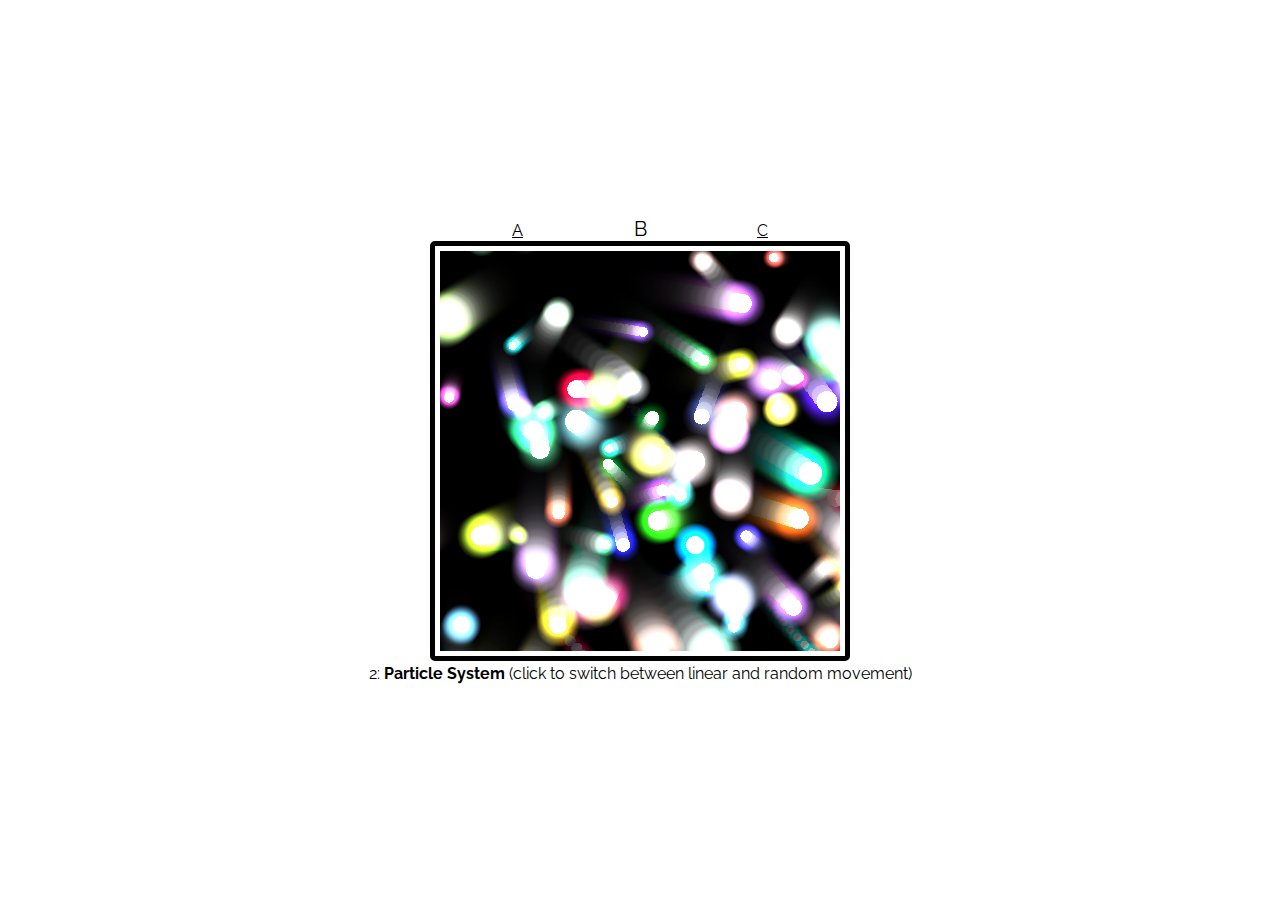
==== canvas2.html @ 9d69a151 "Put canvas on different pages" ====
<!DOCTYPE html>
<html>
	<head>
		<title>Canvas Playground</title>
		<link href="https://fonts.googleapis.com/css?family=Raleway:300" rel="stylesheet" type="text/css">
		<link rel="stylesheet" href="main.css">
		<link rel="icon" href="flavicon.png">
	</head>
	<body>
		<div class="container2">
			<ul class="nav">
				<li><a href="index.html">A</a></li>
				<li>B</li>
				<li><a href="canvas3.html">C</a></li>
			</ul>
			<canvas id="two" width = "400" height = "400"></canvas>
			<p>2: <b>Particle System</b> (click to switch between linear and random movement)</p>
		</div>
		<script src="canvas2.js"></script>
	</body>
</html>
---- main.css ----
* {
	margin: 0;
	border: 0;
	font-size: 100%;
}

body, html {
	height: 100vh;
	width: 100%;
}

.container1 {
	height: 100%;
	width: 100%;
	display: -webkit-box;
	display: -ms-flexbox;
	display: flex;
	-webkit-box-pack: center;
	    -ms-flex-pack: center;
	        justify-content: center;
	-webkit-box-align: center;
	    -ms-flex-align: center;
	        align-items: center;
	-webkit-box-orient: vertical;
	-webkit-box-direction: normal;
	    -ms-flex-direction: column;
	        flex-direction: column;
	text-align: center;
}

.container2 {
	height: 100%;
	width: 100%;
	display: -webkit-box;
	display: -ms-flexbox;
	display: flex;
	-webkit-box-pack: center;
	    -ms-flex-pack: center;
	        justify-content: center;
	-webkit-box-align: center;
	    -ms-flex-align: center;
	        align-items: center;
	-webkit-box-orient: vertical;
	-webkit-box-direction: normal;
	    -ms-flex-direction: column;
	        flex-direction: column;
	text-align: center;
}

.container3 {
	height: 100%;
	width: 100%;
	display: -webkit-box;
	display: -ms-flexbox;
	display: flex;
	-webkit-box-pack: center;
	    -ms-flex-pack: center;
	        justify-content: center;
	-webkit-box-align: center;
	    -ms-flex-align: center;
	        align-items: center;
	-webkit-box-orient: vertical;
	-webkit-box-direction: normal;
	    -ms-flex-direction: column;
	        flex-direction: column;
	text-align: center;
}

canvas {
	padding: 5px;
	border: 5px black solid;
	border-radius: 5px;
}

p {
	padding-top: 3px;
	font-family: Raleway, Helvetica;
}

.nav {
	width: 20%;
	display: -webkit-box;
	display: -ms-flexbox;
	display: flex;
	-webkit-box-pack:justify;
	    -ms-flex-pack:justify;
	        justify-content:space-between;
	padding: 0;
	margin: 0;
	list-style-type: none;
	font-family: Raleway;
}

.nav li {
	font-size: 20px;
	padding: 0;
	margin: 0;
	display: inline;
}

.nav li a {
	font-size: 16px;
	color: black;
}

.nav li a:visited {
	font-size: 16px;
	color: black;
}

.nav li a:active {
	font-size: 16px;
	color: black;
}
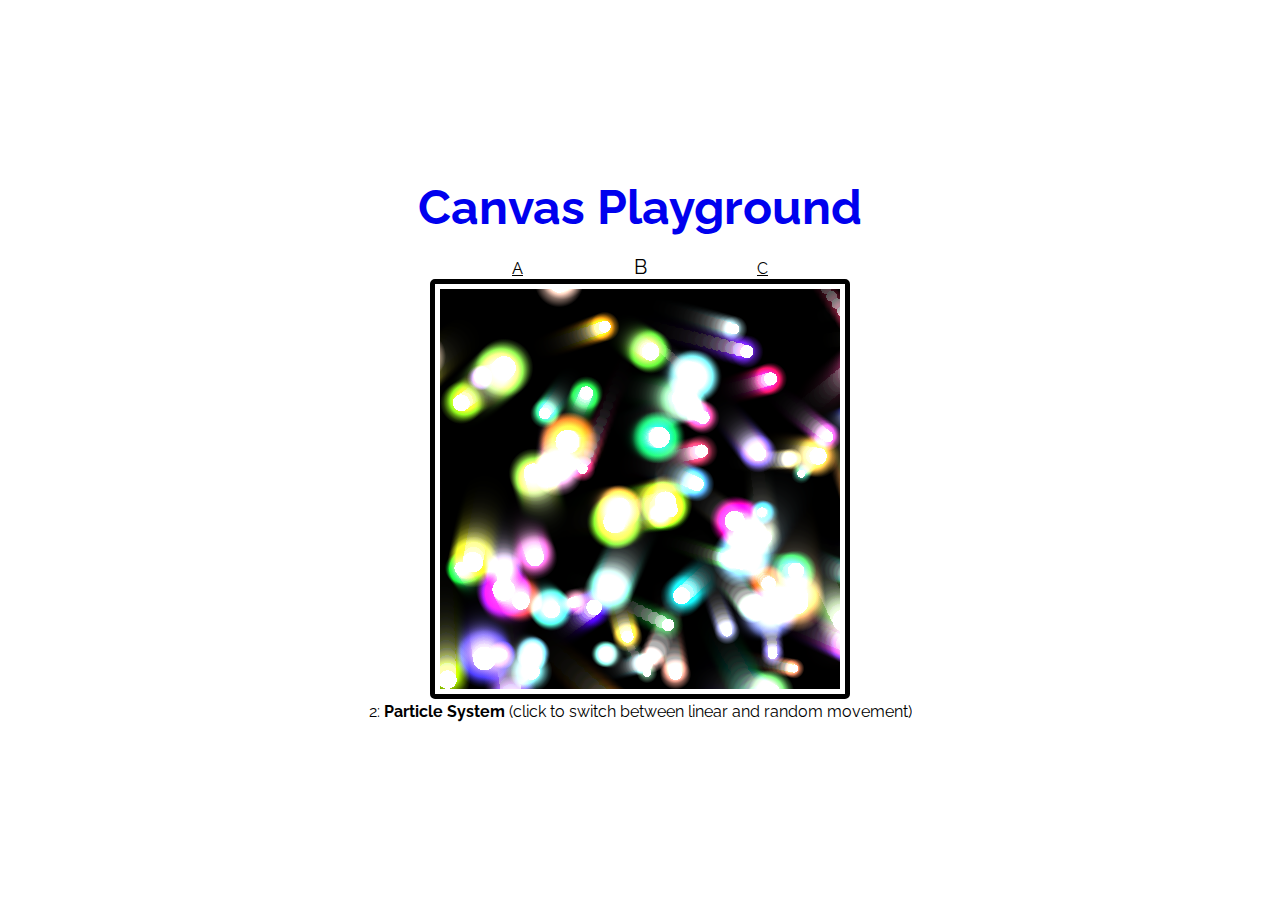
==== commit 919969dd: "Adds link back to main website" ====
--- a/canvas2.html
+++ b/canvas2.html
@@ -8,6 +8,7 @@
 	</head>
 	<body>
 		<div class="container2">
+			<h1><a href="https://rayhaana.github.io">Canvas Playground</a></h1>
 			<ul class="nav">
 				<li><a href="index.html">A</a></li>
 				<li>B</li>
--- a/main.css
+++ b/main.css
@@ -77,6 +77,26 @@
 	font-family: Raleway, Helvetica;
 }
 
+h1 {
+	padding-bottom: 20px;
+}
+
+h1 a {
+	font-family: Raleway, Helvetica;
+	font-size: 48px;
+	text-decoration: none;
+}
+
+h1 a:active {
+	font-size: 48px;
+	color: black;
+}
+
+h1 a:visited {
+	font-size: 48px;
+	color: black;
+}
+
 .nav {
 	width: 20%;
 	display: -webkit-box;
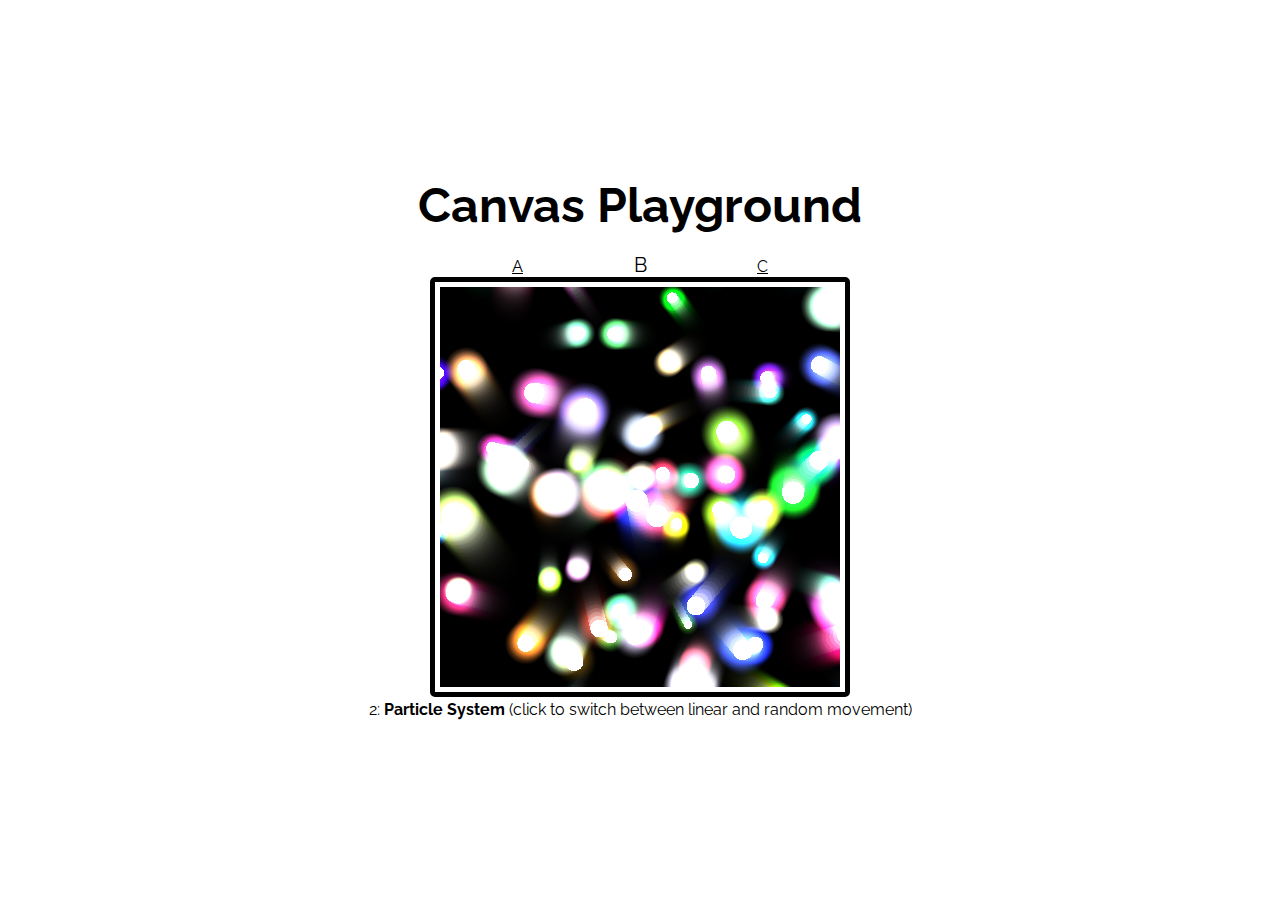
==== commit 39435140: "Update canvas2.html" ====
--- a/canvas2.html
+++ b/canvas2.html
@@ -7,7 +7,7 @@
 		<link rel="icon" href="flavicon.png">
 	</head>
 	<body>
-		<div class="container2">
+		<div class="container">
 			<h1><a href="https://rayhaana.github.io">Canvas Playground</a></h1>
 			<ul class="nav">
 				<li><a href="index.html">A</a></li>
--- a/main.css
+++ b/main.css
@@ -9,45 +9,7 @@
 	width: 100%;
 }
 
-.container1 {
-	height: 100%;
-	width: 100%;
-	display: -webkit-box;
-	display: -ms-flexbox;
-	display: flex;
-	-webkit-box-pack: center;
-	    -ms-flex-pack: center;
-	        justify-content: center;
-	-webkit-box-align: center;
-	    -ms-flex-align: center;
-	        align-items: center;
-	-webkit-box-orient: vertical;
-	-webkit-box-direction: normal;
-	    -ms-flex-direction: column;
-	        flex-direction: column;
-	text-align: center;
-}
-
-.container2 {
-	height: 100%;
-	width: 100%;
-	display: -webkit-box;
-	display: -ms-flexbox;
-	display: flex;
-	-webkit-box-pack: center;
-	    -ms-flex-pack: center;
-	        justify-content: center;
-	-webkit-box-align: center;
-	    -ms-flex-align: center;
-	        align-items: center;
-	-webkit-box-orient: vertical;
-	-webkit-box-direction: normal;
-	    -ms-flex-direction: column;
-	        flex-direction: column;
-	text-align: center;
-}
-
-.container3 {
+.container {
 	height: 100%;
 	width: 100%;
 	display: -webkit-box;
@@ -74,6 +36,7 @@
 
 p {
 	padding-top: 3px;
+	padding-bottom: 5px;
 	font-family: Raleway, Helvetica;
 }
 
@@ -85,6 +48,7 @@
 	font-family: Raleway, Helvetica;
 	font-size: 48px;
 	text-decoration: none;
+	color: black;
 }
 
 h1 a:active {
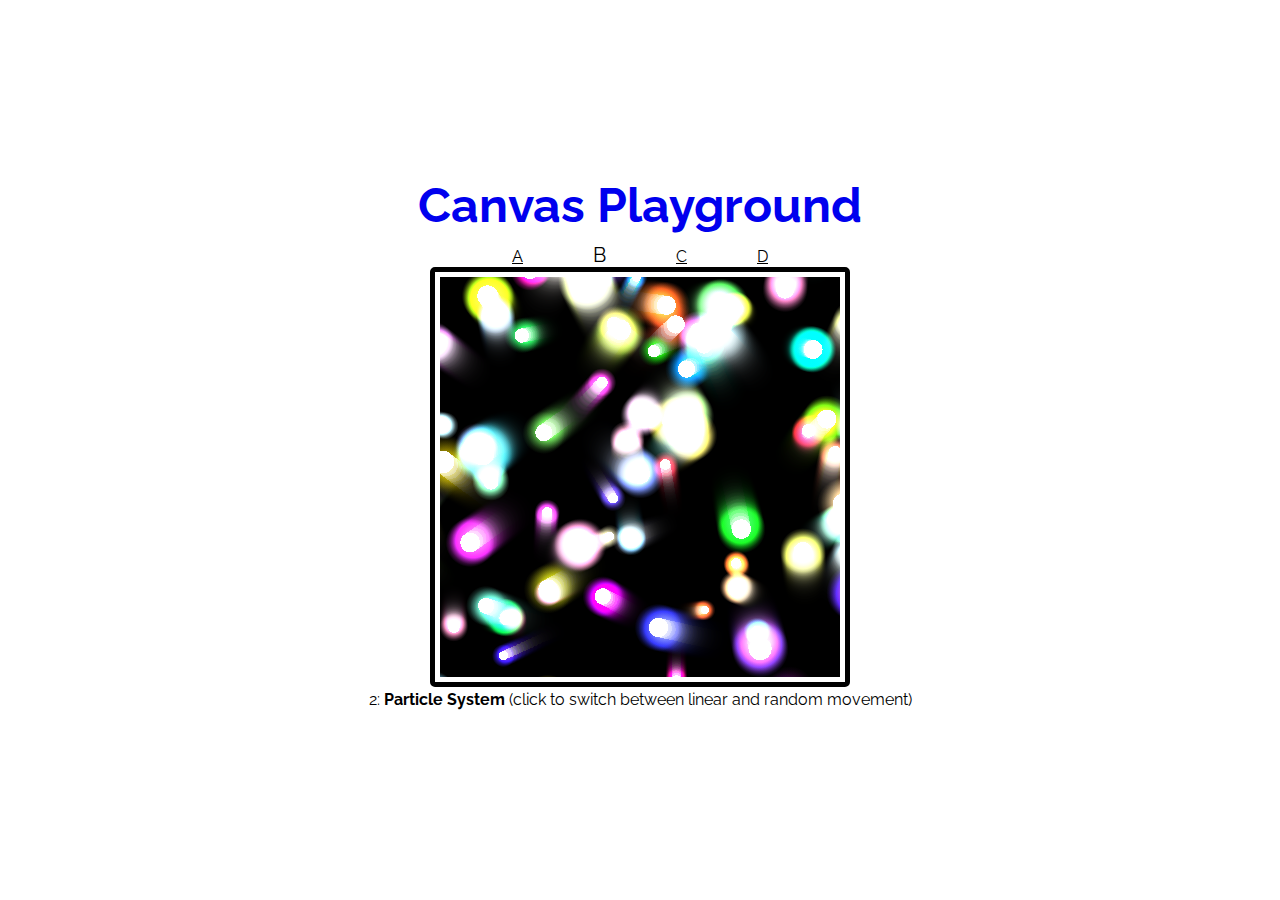
==== commit 5ec8bb72: "Adds canvas 4" ====
--- a/canvas2.html
+++ b/canvas2.html
@@ -13,6 +13,7 @@
 				<li><a href="index.html">A</a></li>
 				<li>B</li>
 				<li><a href="canvas3.html">C</a></li>
+				<li><a href="canvas4.html">D</a></li>
 			</ul>
 			<canvas id="two" width = "400" height = "400"></canvas>
 			<p>2: <b>Particle System</b> (click to switch between linear and random movement)</p>
--- a/main.css
+++ b/main.css
@@ -5,6 +5,7 @@
 }
 
 body, html {
+	font-family: Raleway;
 	height: 100vh;
 	width: 100%;
 }
@@ -29,26 +30,39 @@
 }
 
 canvas {
+	display: block;
 	padding: 5px;
 	border: 5px black solid;
 	border-radius: 5px;
 }
 
+#four {
+	padding: 0;
+	border: 5px black solid;
+	border-radius: 5px;
+}
+
+#stroke {
+	display: inline;
+}
+
+input {
+	display: inline;
+}
 p {
 	padding-top: 3px;
-	padding-bottom: 5px;
 	font-family: Raleway, Helvetica;
+	padding-bottom: 15px;
 }
 
 h1 {
-	padding-bottom: 20px;
+	padding-bottom: 10px;
 }
 
 h1 a {
 	font-family: Raleway, Helvetica;
 	font-size: 48px;
 	text-decoration: none;
-	color: black;
 }
 
 h1 a:active {
@@ -96,3 +110,17 @@
 	font-size: 16px;
 	color: black;
 }
+
+@media screen and (max-height: 540px) {
+	canvas {
+		height: 300px;
+		width: 300px;
+	}
+}
+
+@media screen and (max-height: 470px) {
+	canvas {
+		height: 200px;
+		width: 200px;
+	}
+}
